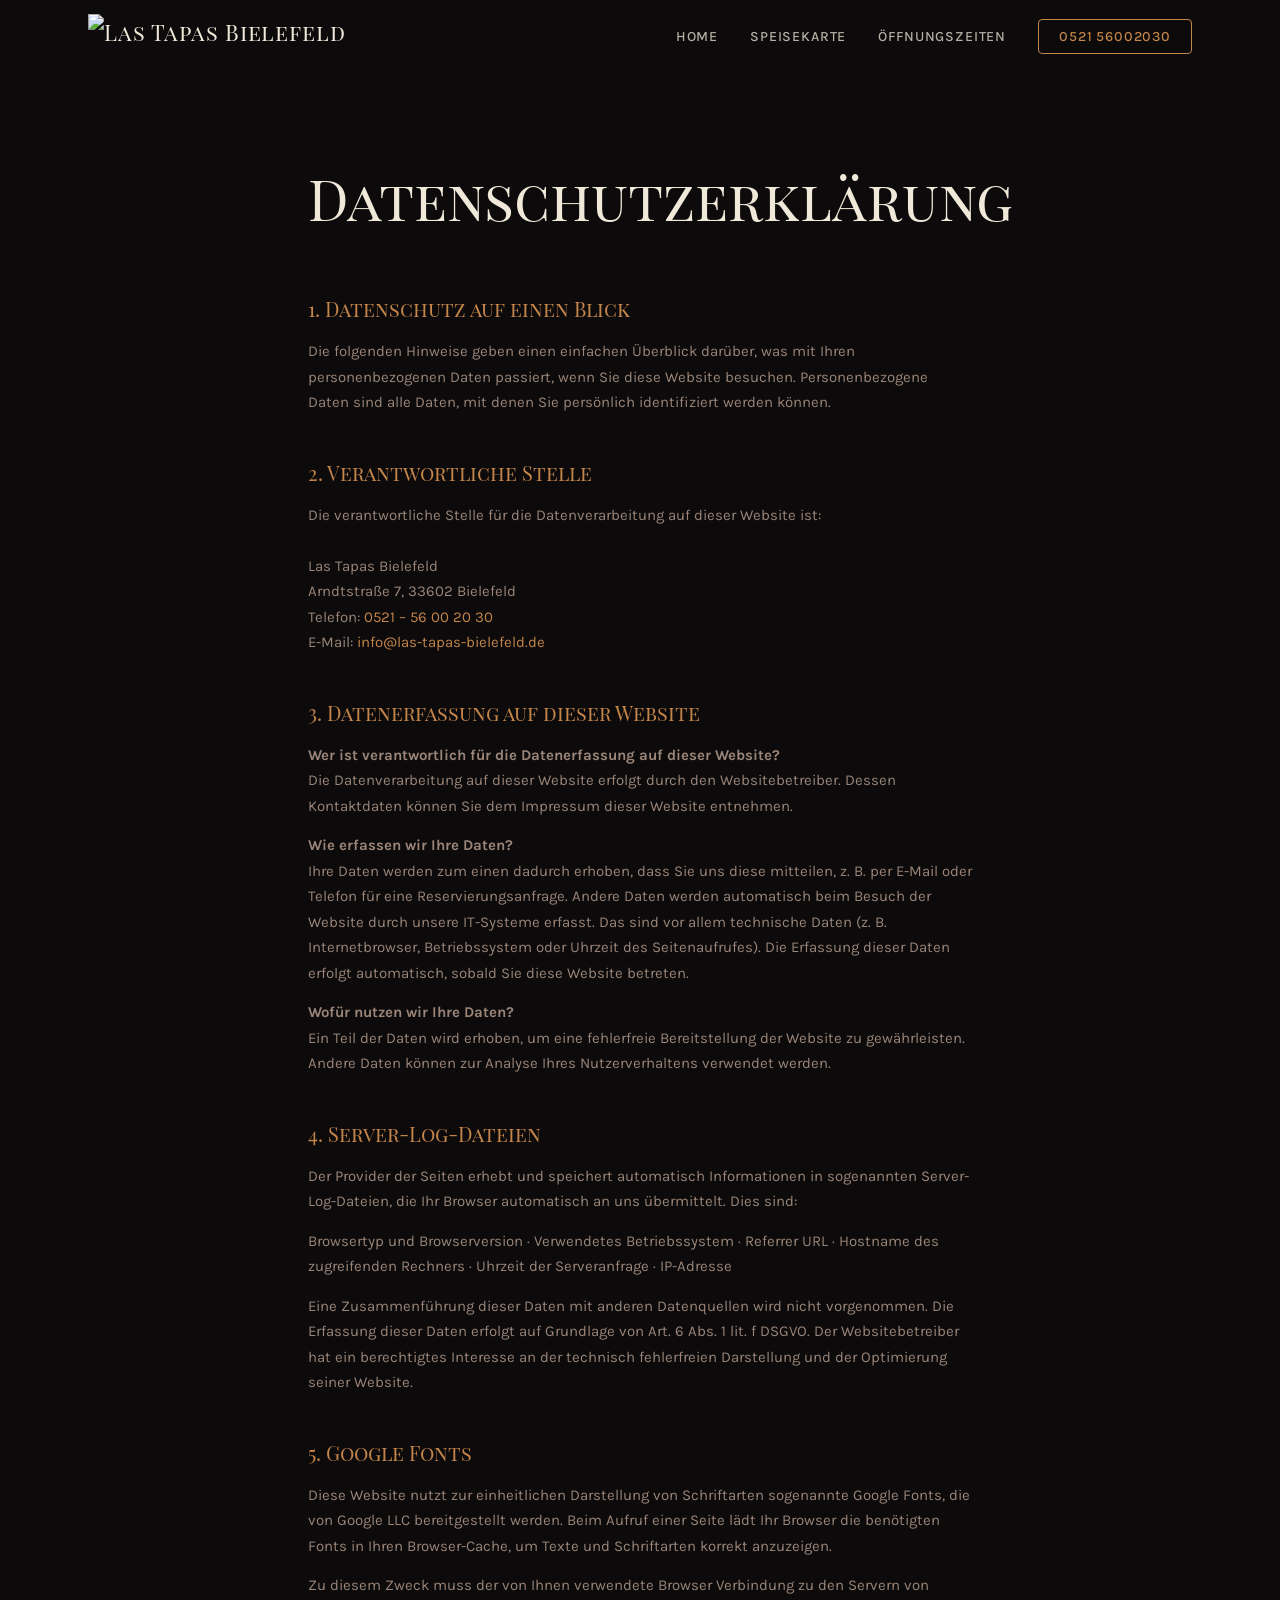
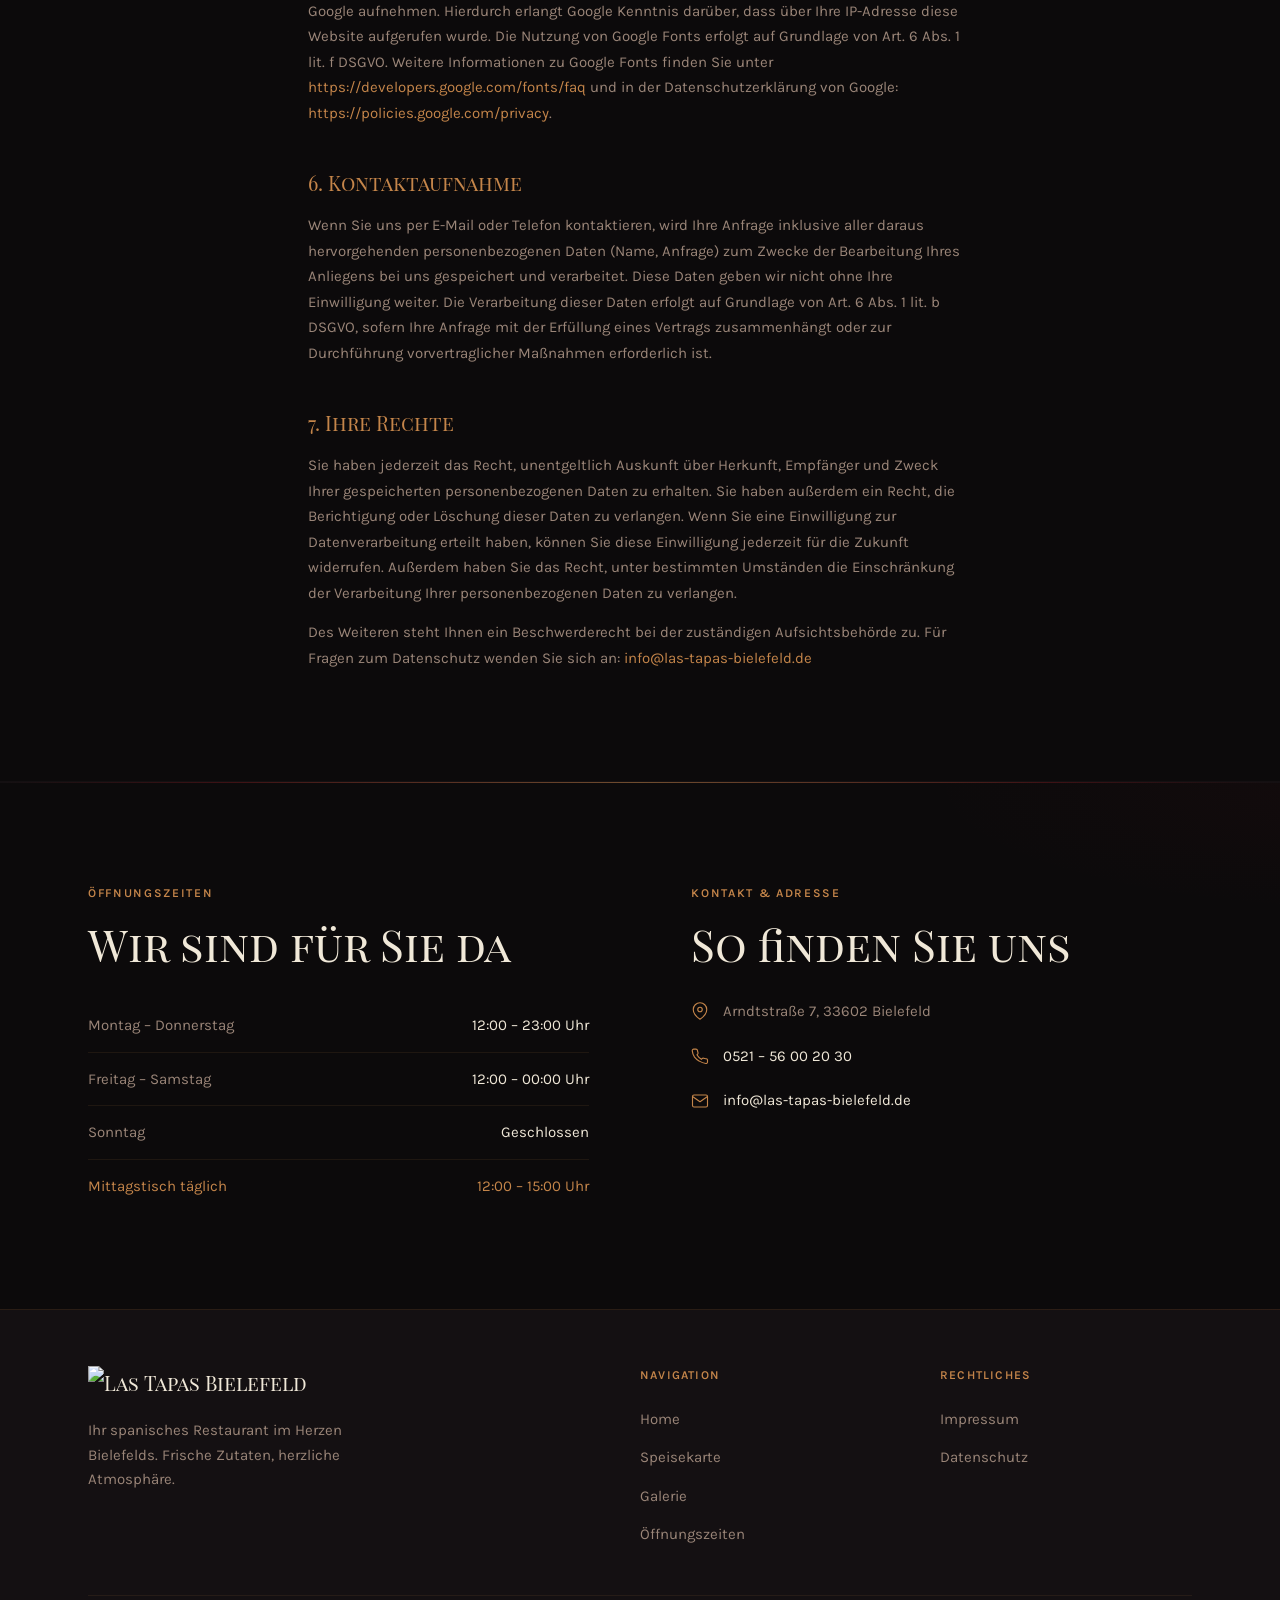
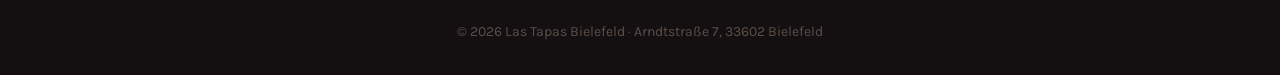
==== datenschutz.html @ 1f71cc69 "Las Tapas" ====
<!DOCTYPE html>
<html lang="de">
<head>
  <meta charset="UTF-8">
  <meta name="viewport" content="width=device-width, initial-scale=1.0">
  <meta name="robots" content="noindex">
  <title>Datenschutzerklärung – Las Tapas Bielefeld</title>
  <link rel="preconnect" href="https://fonts.googleapis.com">
  <link rel="preconnect" href="https://fonts.gstatic.com" crossorigin>
  <link href="https://fonts.googleapis.com/css2?family=Karla:ital,wght@0,300;0,400;0,500;0,600;0,700;1,300;1,400&family=Playfair+Display+SC:wght@400;700&family=Playfair+Display:ital,wght@1,400;1,700&display=swap" rel="stylesheet">
  <link rel="stylesheet" href="css/style.css">
  <style>
    /* ── Spanische Akzente ───────────────────────────────────────────────── */
    .footer { border-top-color: transparent; }
    .footer::before {
      content: '';
      display: block;
      height: 1px;
      background: linear-gradient(
        90deg,
        transparent          0%,
        rgba(170,21,27,.28)  18%,
        rgba(196,133,74,.52) 50%,
        rgba(170,21,27,.28)  82%,
        transparent          100%
      );
    }
    .footer__top {
      background:
        radial-gradient(ellipse 65% 45% at 108% 0%, rgba(170,21,27,.045) 0%, transparent 55%),
        var(--c-bg);
    }
  </style>
</head>
<body>

  <nav class="nav nav--scrolled" id="nav">
    <div class="nav__inner">
      <a href="index.html" class="nav__logo"><img src="Images/las-tapas-bielefeld-logo.png" alt="Las Tapas Bielefeld"></a>
      <button class="nav__toggle" id="navToggle" aria-label="Navigation öffnen" aria-expanded="false">
        <span></span><span></span><span></span>
      </button>
      <ul class="nav__list" id="navList" role="list">
        <li><a href="index.html" class="nav__link">Home</a></li>
        <li><a href="speisekarte.html" class="nav__link">Speisekarte</a></li>
        <li><a href="index.html#oeffnungszeiten" class="nav__link">Öffnungszeiten</a></li>
        <li><a href="tel:052156002030" class="nav__link nav__link--cta">0521 56002030</a></li>
        <li class="nav__reserve"><a href="tel:052156002030" class="nav__reserve-btn">
          <svg width="16" height="16" viewBox="0 0 24 24" fill="none" stroke="currentColor" stroke-width="2" stroke-linecap="round" stroke-linejoin="round" aria-hidden="true"><path d="M22 16.92v3a2 2 0 0 1-2.18 2 19.79 19.79 0 0 1-8.63-3.07A19.5 19.5 0 0 1 4.69 13.5a19.79 19.79 0 0 1-3.07-8.67A2 2 0 0 1 3.6 2.77h3a2 2 0 0 1 2 1.72c.127.96.361 1.903.7 2.81a2 2 0 0 1-.45 2.11L7.91 10.4a16 16 0 0 0 6 6l.92-.92a2 2 0 0 1 2.11-.45c.907.339 1.85.573 2.81.7A2 2 0 0 1 22 16.92z"/></svg>
          Jetzt Tisch reservieren
        </a></li>
      </ul>
    </div>
  </nav>

  <main class="static-page">
    <div class="container" style="max-width:760px">

      <h1 class="static-page__title">Datenschutzerklärung</h1>

      <h2>1. Datenschutz auf einen Blick</h2>
      <p>
        Die folgenden Hinweise geben einen einfachen Überblick darüber, was mit Ihren
        personenbezogenen Daten passiert, wenn Sie diese Website besuchen. Personenbezogene
        Daten sind alle Daten, mit denen Sie persönlich identifiziert werden können.
      </p>

      <h2>2. Verantwortliche Stelle</h2>
      <p>
        Die verantwortliche Stelle für die Datenverarbeitung auf dieser Website ist:<br><br>
        Las Tapas Bielefeld<br>
        Arndtstraße 7, 33602 Bielefeld<br>
        Telefon: <a href="tel:052156002030">0521 – 56 00 20 30</a><br>
        E-Mail: <a href="mailto:info@las-tapas-bielefeld.de">info@las-tapas-bielefeld.de</a>
      </p>

      <h2>3. Datenerfassung auf dieser Website</h2>
      <p>
        <strong>Wer ist verantwortlich für die Datenerfassung auf dieser Website?</strong><br>
        Die Datenverarbeitung auf dieser Website erfolgt durch den Websitebetreiber. Dessen
        Kontaktdaten können Sie dem Impressum dieser Website entnehmen.
      </p>
      <p>
        <strong>Wie erfassen wir Ihre Daten?</strong><br>
        Ihre Daten werden zum einen dadurch erhoben, dass Sie uns diese mitteilen, z. B. per
        E-Mail oder Telefon für eine Reservierungsanfrage. Andere Daten werden automatisch beim
        Besuch der Website durch unsere IT-Systeme erfasst. Das sind vor allem technische Daten
        (z. B. Internetbrowser, Betriebssystem oder Uhrzeit des Seitenaufrufes). Die Erfassung
        dieser Daten erfolgt automatisch, sobald Sie diese Website betreten.
      </p>
      <p>
        <strong>Wofür nutzen wir Ihre Daten?</strong><br>
        Ein Teil der Daten wird erhoben, um eine fehlerfreie Bereitstellung der Website zu
        gewährleisten. Andere Daten können zur Analyse Ihres Nutzerverhaltens verwendet werden.
      </p>

      <h2>4. Server-Log-Dateien</h2>
      <p>
        Der Provider der Seiten erhebt und speichert automatisch Informationen in sogenannten
        Server-Log-Dateien, die Ihr Browser automatisch an uns übermittelt. Dies sind:
      </p>
      <p>
        Browsertyp und Browserversion · Verwendetes Betriebssystem · Referrer URL ·
        Hostname des zugreifenden Rechners · Uhrzeit der Serveranfrage · IP-Adresse
      </p>
      <p>
        Eine Zusammenführung dieser Daten mit anderen Datenquellen wird nicht vorgenommen.
        Die Erfassung dieser Daten erfolgt auf Grundlage von Art. 6 Abs. 1 lit. f DSGVO.
        Der Websitebetreiber hat ein berechtigtes Interesse an der technisch fehlerfreien
        Darstellung und der Optimierung seiner Website.
      </p>

      <h2>5. Google Fonts</h2>
      <p>
        Diese Website nutzt zur einheitlichen Darstellung von Schriftarten sogenannte Google Fonts,
        die von Google LLC bereitgestellt werden. Beim Aufruf einer Seite lädt Ihr Browser die
        benötigten Fonts in Ihren Browser-Cache, um Texte und Schriftarten korrekt anzuzeigen.
      </p>
      <p>
        Zu diesem Zweck muss der von Ihnen verwendete Browser Verbindung zu den Servern von Google
        aufnehmen. Hierdurch erlangt Google Kenntnis darüber, dass über Ihre IP-Adresse diese
        Website aufgerufen wurde. Die Nutzung von Google Fonts erfolgt auf Grundlage von Art. 6
        Abs. 1 lit. f DSGVO. Weitere Informationen zu Google Fonts finden Sie unter
        <a href="https://developers.google.com/fonts/faq" target="_blank" rel="noopener noreferrer">https://developers.google.com/fonts/faq</a>
        und in der Datenschutzerklärung von Google:
        <a href="https://policies.google.com/privacy" target="_blank" rel="noopener noreferrer">https://policies.google.com/privacy</a>.
      </p>

      <h2>6. Kontaktaufnahme</h2>
      <p>
        Wenn Sie uns per E-Mail oder Telefon kontaktieren, wird Ihre Anfrage inklusive aller
        daraus hervorgehenden personenbezogenen Daten (Name, Anfrage) zum Zwecke der Bearbeitung
        Ihres Anliegens bei uns gespeichert und verarbeitet. Diese Daten geben wir nicht ohne Ihre
        Einwilligung weiter. Die Verarbeitung dieser Daten erfolgt auf Grundlage von Art. 6 Abs. 1
        lit. b DSGVO, sofern Ihre Anfrage mit der Erfüllung eines Vertrags zusammenhängt oder zur
        Durchführung vorvertraglicher Maßnahmen erforderlich ist.
      </p>

      <h2>7. Ihre Rechte</h2>
      <p>
        Sie haben jederzeit das Recht, unentgeltlich Auskunft über Herkunft, Empfänger und Zweck
        Ihrer gespeicherten personenbezogenen Daten zu erhalten. Sie haben außerdem ein Recht,
        die Berichtigung oder Löschung dieser Daten zu verlangen. Wenn Sie eine Einwilligung zur
        Datenverarbeitung erteilt haben, können Sie diese Einwilligung jederzeit für die Zukunft
        widerrufen. Außerdem haben Sie das Recht, unter bestimmten Umständen die Einschränkung
        der Verarbeitung Ihrer personenbezogenen Daten zu verlangen.
      </p>
      <p>
        Des Weiteren steht Ihnen ein Beschwerderecht bei der zuständigen Aufsichtsbehörde zu.
        Für Fragen zum Datenschutz wenden Sie sich an:
        <a href="mailto:info@las-tapas-bielefeld.de">info@las-tapas-bielefeld.de</a>
      </p>

    </div>
  </main>

  <footer class="footer">
    <div class="footer__top">
      <div class="container">
        <div class="hours__grid">
          <div class="hours__block">
            <span class="eyebrow">Öffnungszeiten</span>
            <h2 class="section__title">Wir sind für Sie da</h2>
            <table class="hours__table">
              <tbody>
                <tr><td>Montag – Donnerstag</td><td>12:00 – 23:00 Uhr</td></tr>
                <tr><td>Freitag – Samstag</td><td>12:00 – 00:00 Uhr</td></tr>
                <tr><td>Sonntag</td><td>Geschlossen</td></tr>
                <tr class="hours__lunch"><td>Mittagstisch täglich</td><td>12:00 – 15:00 Uhr</td></tr>
              </tbody>
            </table>
          </div>
          <div class="hours__block">
            <span class="eyebrow">Kontakt &amp; Adresse</span>
            <h2 class="section__title">So finden Sie uns</h2>
            <address class="contact">
              <p class="contact__item">
                <svg width="18" height="18" viewBox="0 0 24 24" fill="none" stroke="currentColor" stroke-width="1.5" stroke-linecap="round" stroke-linejoin="round" aria-hidden="true"><path d="M21 10c0 7-9 13-9 13s-9-6-9-13a9 9 0 0 1 18 0z"/><circle cx="12" cy="10" r="3"/></svg>
                Arndtstraße 7, 33602 Bielefeld
              </p>
              <p class="contact__item">
                <svg width="18" height="18" viewBox="0 0 24 24" fill="none" stroke="currentColor" stroke-width="1.5" stroke-linecap="round" stroke-linejoin="round" aria-hidden="true"><path d="M22 16.92v3a2 2 0 0 1-2.18 2 19.79 19.79 0 0 1-8.63-3.07A19.5 19.5 0 0 1 4.69 13.5a19.79 19.79 0 0 1-3.07-8.67A2 2 0 0 1 3.6 2.77h3a2 2 0 0 1 2 1.72c.127.96.361 1.903.7 2.81a2 2 0 0 1-.45 2.11L7.91 10.4a16 16 0 0 0 6 6l.92-.92a2 2 0 0 1 2.11-.45c.907.339 1.85.573 2.81.7A2 2 0 0 1 22 16.92z"/></svg>
                <a href="tel:052156002030">0521 – 56 00 20 30</a>
              </p>
              <p class="contact__item">
                <svg width="18" height="18" viewBox="0 0 24 24" fill="none" stroke="currentColor" stroke-width="1.5" stroke-linecap="round" stroke-linejoin="round" aria-hidden="true"><path d="M4 4h16c1.1 0 2 .9 2 2v12c0 1.1-.9 2-2 2H4c-1.1 0-2-.9-2-2V6c0-1.1.9-2 2-2z"/><polyline points="22,6 12,13 2,6"/></svg>
                <a href="mailto:info@las-tapas-bielefeld.de">info@las-tapas-bielefeld.de</a>
              </p>
            </address>
          </div>
        </div>
      </div>
    </div>
    <div class="footer__main">
      <div class="container">
        <div class="footer__grid">
          <div class="footer__brand">
            <a href="index.html" class="footer__logo"><img src="Images/las-tapas-bielefeld-logo.png" alt="Las Tapas Bielefeld"></a>
            <p>Ihr spanisches Restaurant im Herzen Bielefelds. Frische Zutaten, herzliche Atmosphäre.</p>
          </div>
          <nav class="footer__nav" aria-label="Footer-Navigation">
            <h3>Navigation</h3>
            <ul role="list">
              <li><a href="index.html">Home</a></li>
              <li><a href="speisekarte.html">Speisekarte</a></li>
              <li><a href="galerie.html">Galerie</a></li>
              <li><a href="index.html#oeffnungszeiten">Öffnungszeiten</a></li>
            </ul>
          </nav>
          <nav class="footer__nav" aria-label="Rechtliches">
            <h3>Rechtliches</h3>
            <ul role="list">
              <li><a href="impressum.html">Impressum</a></li>
              <li><a href="datenschutz.html">Datenschutz</a></li>
            </ul>
          </nav>
        </div>
        <div class="footer__bottom">
          <p>&copy; <span id="footer-year">2024</span> Las Tapas Bielefeld &middot; Arndtstraße 7, 33602 Bielefeld</p>
        </div>
      </div>
    </div>
  </footer>

  <div class="mobile-bar" role="navigation" aria-label="Schnellzugriff">
    <a href="tel:052156002030" class="mobile-bar__call">
      <svg width="17" height="17" viewBox="0 0 24 24" fill="none" stroke="currentColor" stroke-width="2" stroke-linecap="round" stroke-linejoin="round" aria-hidden="true"><path d="M22 16.92v3a2 2 0 0 1-2.18 2 19.79 19.79 0 0 1-8.63-3.07A19.5 19.5 0 0 1 4.69 13.5a19.79 19.79 0 0 1-3.07-8.67A2 2 0 0 1 3.6 2.77h3a2 2 0 0 1 2 1.72c.127.96.361 1.903.7 2.81a2 2 0 0 1-.45 2.11L7.91 10.4a16 16 0 0 0 6 6l.92-.92a2 2 0 0 1 2.11-.45c.907.339 1.85.573 2.81.7A2 2 0 0 1 22 16.92z"/></svg>
      Jetzt Tisch reservieren
    </a>
    <button class="mobile-bar__top" id="mobileBackToTop" aria-label="Nach oben scrollen">
      <svg width="18" height="18" viewBox="0 0 24 24" fill="none" stroke="currentColor" stroke-width="1.75" stroke-linecap="round" stroke-linejoin="round" aria-hidden="true"><polyline points="18 15 12 9 6 15"/></svg>
    </button>
  </div>

  <button class="back-to-top" id="backToTop" aria-label="Nach oben scrollen">
    <svg width="18" height="18" viewBox="0 0 24 24" fill="none" stroke="currentColor" stroke-width="1.75" stroke-linecap="round" stroke-linejoin="round" aria-hidden="true"><polyline points="18 15 12 9 6 15"/></svg>
  </button>

  <script src="js/main.js"></script>
</body>
</html>
---- css/style.css ----
@import url('https://fonts.googleapis.com/css2?family=Karla:ital,wght@0,300;0,400;0,500;0,600;0,700;1,300;1,400&family=Playfair+Display+SC:wght@400;700&family=Playfair+Display:ital,wght@1,400;1,700&display=swap');

/* ─── Tokens ─────────────────────────────────────── */
:root {
  --c-bg:          #0C0A0B;
  --c-surface:     #141012;
  --c-card:        #1D1518;
  --c-card-hover:  #231C1E;
  --c-text:        #F0E8D8;
  --c-text-muted:  #9A8578;
  --c-text-faint:  #5C4E47;
  --c-red:         #C41E3A;
  --c-red-hover:   #A8182F;
  --c-gold:        #C4854A;
  --c-gold-light:  #D9A07A;
  --c-border:      rgba(196,133,74,.16);
  --c-border-hover:rgba(196,133,74,.4);

  --font-display: 'Playfair Display SC', serif;
  --font-serif:   'Playfair Display', serif;
  --font-body:    'Karla', sans-serif;

  --nav-h: 72px;
  --max-w: 1200px;
  --radius: 4px;

  --ease: cubic-bezier(.22,1,.36,1);
  --t-fast: 150ms;
  --t-med:  250ms;
  --t-slow: 400ms;
}

/* ─── Reset ─────────────────────────────────────── */
*, *::before, *::after { box-sizing: border-box; margin: 0; padding: 0; }
html { scroll-behavior: smooth; }
body {
  background: var(--c-bg);
  color: var(--c-text);
  font-family: var(--font-body);
  font-size: 1rem;
  line-height: 1.65;
  -webkit-font-smoothing: antialiased;
}
img { display: block; max-width: 100%; }
a { color: inherit; text-decoration: none; }
ul[role="list"] { list-style: none; }
address { font-style: normal; }

/* ─── Utilities ──────────────────────────────────── */
.container {
  width: 100%;
  max-width: var(--max-w);
  margin-inline: auto;
  padding-inline: clamp(1.25rem, 5vw, 3rem);
}

.section { padding-block: clamp(5rem, 10vw, 9rem); }

.section__header {
  text-align: center;
  max-width: 640px;
  margin-inline: auto;
  margin-bottom: clamp(3rem, 6vw, 5rem);
}

.section__title {
  font-family: var(--font-display);
  font-size: clamp(1.75rem, 4vw, 2.75rem);
  font-weight: 400;
  line-height: 1.2;
  color: var(--c-text);
  margin-bottom: 1rem;
}

.section__subtitle {
  color: var(--c-text-muted);
  font-size: 1.0625rem;
  max-width: 520px;
  margin-inline: auto;
}

.eyebrow {
  display: inline-block;
  font-family: var(--font-body);
  font-size: .75rem;
  font-weight: 600;
  letter-spacing: .14em;
  text-transform: uppercase;
  color: var(--c-gold);
  margin-bottom: .875rem;
}

.divider {
  width: 40px;
  height: 1px;
  background: var(--c-gold);
  margin: 1.5rem auto;
  opacity: .5;
}

/* ─── Buttons ─────────────────────────────────────── */
.btn {
  display: inline-flex;
  align-items: center;
  gap: .5rem;
  padding: .75rem 1.75rem;
  font-family: var(--font-body);
  font-size: .9375rem;
  font-weight: 600;
  letter-spacing: .04em;
  border-radius: var(--radius);
  border: 1.5px solid transparent;
  cursor: pointer;
  transition: background var(--t-fast) var(--ease),
              border-color var(--t-fast) var(--ease),
              color var(--t-fast) var(--ease),
              transform var(--t-fast) var(--ease);
  white-space: nowrap;
}
.btn:focus-visible { outline: 2px solid var(--c-gold); outline-offset: 3px; }
.btn:active { transform: scale(.97); }

.btn--primary {
  background: var(--c-red);
  border-color: var(--c-red);
  color: #fff;
}
.btn--primary:hover { background: var(--c-red-hover); border-color: var(--c-red-hover); }

.btn--ghost {
  background: transparent;
  border-color: rgba(240,232,216,.35);
  color: var(--c-text);
}
.btn--ghost:hover { border-color: var(--c-text); background: rgba(240,232,216,.06); }

.btn--outline {
  background: transparent;
  border-color: var(--c-gold);
  color: var(--c-gold);
}
.btn--outline:hover { background: var(--c-gold); color: var(--c-bg); }

.btn--lg { padding: .9375rem 2.25rem; font-size: 1rem; }

/* ─── Navigation ─────────────────────────────────── */
.nav {
  position: fixed;
  top: 0; left: 0; right: 0;
  z-index: 100;
  height: var(--nav-h);
  transition: background var(--t-med) var(--ease),
              backdrop-filter var(--t-med) var(--ease),
              box-shadow var(--t-med) var(--ease),
              transform .35s var(--ease);
}
.nav.nav--scrolled {
  background: rgba(12,10,11,.88);
  backdrop-filter: blur(16px);
  -webkit-backdrop-filter: blur(16px);
  box-shadow: 0 1px 0 rgba(196,133,74,.1);
}
.nav__inner {
  display: flex;
  align-items: center;
  justify-content: space-between;
  height: 100%;
  max-width: var(--max-w);
  margin-inline: auto;
  padding-inline: clamp(1.25rem, 5vw, 3rem);
}
.nav__logo {
  font-family: var(--font-display);
  font-size: 1.375rem;
  font-weight: 400;
  color: var(--c-text);
  letter-spacing: .04em;
  transition: color var(--t-fast) var(--ease);
}
.nav__logo:hover { color: var(--c-gold); }
.nav__logo img { height: 44px; width: auto; display: block; }

.nav__list {
  display: flex;
  align-items: center;
  gap: 2rem;
  list-style: none;
}
.nav__link {
  font-size: .875rem;
  font-weight: 500;
  letter-spacing: .06em;
  color: rgba(240,232,216,.75);
  text-transform: uppercase;
  transition: color var(--t-fast) var(--ease);
}
.nav__link:hover,
.nav__link--active { color: var(--c-text); }

.nav__link--cta {
  padding: .5rem 1.25rem;
  border: 1.5px solid var(--c-gold);
  border-radius: var(--radius);
  color: var(--c-gold);
  text-transform: uppercase;
}
.nav__link--cta:hover { background: var(--c-gold); color: var(--c-bg); }

.nav__reserve { display: none; }

/* Mobile toggle */
.nav__toggle {
  display: none;
  flex-direction: column;
  justify-content: center;
  gap: 5px;
  width: 36px;
  height: 36px;
  background: none;
  border: none;
  cursor: pointer;
  padding: 4px;
}
.nav__toggle span {
  display: block;
  height: 1.5px;
  background: var(--c-text);
  border-radius: 2px;
  transition: transform var(--t-med) var(--ease), opacity var(--t-fast) var(--ease);
  transform-origin: center;
}
.nav__toggle[aria-expanded="true"] span:nth-child(1) { transform: translateY(6.5px) rotate(45deg); }
.nav__toggle[aria-expanded="true"] span:nth-child(2) { opacity: 0; }
.nav__toggle[aria-expanded="true"] span:nth-child(3) { transform: translateY(-6.5px) rotate(-45deg); }

/* ─── Hero ───────────────────────────────────────── */
.hero {
  position: relative;
  min-height: 100dvh;
  display: flex;
  align-items: center;
  justify-content: center;
  overflow: hidden;
  text-align: center;
}

.hero__bg {
  position: absolute;
  inset: 0;
  z-index: 0;
}
.hero__bg img {
  width: 100%; height: 100%;
  object-fit: cover;
  opacity: .18;
  filter: sepia(20%) saturate(70%);
}

/* Candlelight glow — the signature design element */
.hero__glow {
  position: absolute;
  inset: 0;
  z-index: 1;
  background:
    radial-gradient(ellipse 90% 55% at 50% 80%, rgba(196,133,74,.18) 0%, transparent 60%),
    radial-gradient(ellipse 45% 35% at 30% 85%, rgba(196,30,58,.1) 0%, transparent 55%),
    radial-gradient(ellipse 40% 28% at 72% 82%, rgba(196,133,74,.09) 0%, transparent 55%),
    linear-gradient(to bottom, rgba(12,10,11,.5) 0%, rgba(12,10,11,.2) 40%, rgba(12,10,11,.75) 100%);
  pointer-events: none;
}

.hero__content {
  position: relative;
  z-index: 2;
  padding: var(--nav-h) 1.5rem 4rem;
}

.hero__location {
  font-size: .8125rem;
  letter-spacing: .12em;
  text-transform: uppercase;
  color: var(--c-gold);
  margin-bottom: 1.25rem;
}

.hero__title {
  font-family: var(--font-display);
  font-size: clamp(3.5rem, 12vw, 9rem);
  font-weight: 400;
  line-height: .95;
  letter-spacing: .02em;
  color: var(--c-text);
  margin-bottom: 1.25rem;
}

.hero__subtitle {
  font-family: var(--font-serif);
  font-style: italic;
  font-size: clamp(1.1rem, 2.5vw, 1.5rem);
  color: var(--c-text-muted);
  margin-bottom: 2.5rem;
}

.hero__actions {
  display: flex;
  gap: 1rem;
  justify-content: center;
  flex-wrap: wrap;
}

.hero__scroll {
  position: absolute;
  bottom: 2rem;
  left: 50%;
  transform: translateX(-50%);
  z-index: 2;
  color: var(--c-text-muted);
  display: flex;
  flex-direction: column;
  align-items: center;
  gap: .5rem;
  font-size: .75rem;
  letter-spacing: .1em;
  text-transform: uppercase;
  transition: color var(--t-fast) var(--ease);
  animation: scrollBob 2.5s ease-in-out infinite;
}
.hero__scroll:hover { color: var(--c-gold); }

@keyframes scrollBob {
  0%, 100% { transform: translateX(-50%) translateY(0); }
  50%       { transform: translateX(-50%) translateY(6px); }
}

/* ─── About ──────────────────────────────────────── */
.about { background: var(--c-surface); }

.about__grid {
  display: grid;
  grid-template-columns: 1fr 1fr;
  gap: clamp(3rem, 6vw, 6rem);
  align-items: center;
}

.about__text .section__title { text-align: left; margin-bottom: 1.25rem; }
.about__text p {
  color: var(--c-text-muted);
  margin-bottom: 1rem;
  max-width: 480px;
}

.about__image {
  position: relative;
  border-radius: 2px;
  overflow: hidden;
}
.about__image img {
  width: 100%;
  aspect-ratio: 4/3;
  object-fit: cover;
  transition: transform .8s var(--ease);
}
.about__image:hover img { transform: scale(1.03); }
.about__image::after {
  content: '';
  position: absolute;
  inset: 0;
  border: 1px solid var(--c-border);
  border-radius: 2px;
  pointer-events: none;
}

/* ─── Gallery ─────────────────────────────────────── */
.gallery { background: var(--c-bg); }

.gallery__grid {
  display: grid;
  grid-template-columns: repeat(3, 1fr);
  grid-template-rows: auto auto;
  gap: .75rem;
}
.gallery__item {
  overflow: hidden;
  border-radius: 2px;
  position: relative;
  cursor: pointer;
}
.gallery__item img {
  width: 100%;
  height: 100%;
  object-fit: cover;
  min-height: 220px;
  transition: transform .7s var(--ease), filter .4s var(--ease);
}
.gallery__item:hover img { transform: scale(1.05); filter: brightness(1.1); }
.gallery__item--tall { grid-row: span 2; }
.gallery__item--tall img { min-height: 100%; }
.gallery__item--wide { grid-column: span 2; }

.gallery__cta { text-align: center; margin-top: 3rem; }

/* ─── Menu Teaser ────────────────────────────────── */
.menu-teaser { background: var(--c-surface); }

.cards {
  display: grid;
  grid-template-columns: repeat(3, 1fr);
  gap: 1.5rem;
  margin-bottom: 3rem;
}

.card {
  background: var(--c-card);
  border: 1px solid var(--c-border);
  border-radius: var(--radius);
  padding: 2.25rem 2rem;
  transition: background var(--t-med) var(--ease),
              border-color var(--t-med) var(--ease),
              transform var(--t-med) var(--ease);
}
.card:hover {
  background: var(--c-card-hover);
  border-color: var(--c-border-hover);
  transform: translateY(-3px);
}
.card__icon {
  width: 52px; height: 52px;
  display: flex; align-items: center; justify-content: center;
  background: rgba(196,133,74,.1);
  border-radius: 50%;
  margin-bottom: 1.5rem;
  color: var(--c-gold);
}
.card__title {
  font-family: var(--font-display);
  font-size: 1.25rem;
  font-weight: 400;
  margin-bottom: .75rem;
  color: var(--c-text);
}
.card__text { color: var(--c-text-muted); font-size: .9375rem; }

.menu-teaser__cta { text-align: center; }

/* ─── Hours ──────────────────────────────────────── */
.hours { background: var(--c-bg); }

.hours__grid {
  display: grid;
  grid-template-columns: 1fr 1fr;
  gap: clamp(3rem, 8vw, 8rem);
}
.hours__block .section__title { text-align: left; margin-bottom: 1.75rem; }

.hours__table { width: 100%; border-collapse: collapse; }
.hours__table td {
  padding: .875rem 0;
  border-bottom: 1px solid rgba(196,133,74,.1);
  font-size: .9375rem;
  color: var(--c-text-muted);
}
.hours__table td:last-child { text-align: right; color: var(--c-text); }
.hours__table tr:last-child td { border-bottom: none; }
.hours__lunch td { color: var(--c-gold) !important; }

.contact { display: flex; flex-direction: column; gap: 1.25rem; }
.contact__item {
  display: flex;
  align-items: center;
  gap: .875rem;
  color: var(--c-text-muted);
  font-size: .9375rem;
}
.contact__item svg { flex-shrink: 0; color: var(--c-gold); }
.contact__item a { color: var(--c-text); transition: color var(--t-fast); }
.contact__item a:hover { color: var(--c-gold); }

/* ─── Footer ─────────────────────────────────────── */
.footer {
  background: var(--c-surface);
  border-top: 1px solid var(--c-border);
}

/* Öffnungszeiten + Kontakt Block oben im Footer */
.footer__top {
  padding-block: clamp(4rem, 8vw, 6rem);
  border-bottom: 1px solid var(--c-border);
}

/* Hauptbereich: Logo, Nav, Rechtliches */
.footer__main { padding-block: 3.5rem 2rem; }
.footer__grid {
  display: grid;
  grid-template-columns: 2fr 1fr 1fr;
  gap: 3rem;
  margin-bottom: 3rem;
}
.footer__logo {
  font-family: var(--font-display);
  font-size: 1.25rem;
  color: var(--c-text);
  display: block;
  margin-bottom: .875rem;
}
.footer__logo img { height: 38px; width: auto; display: block; }
.footer__brand p { color: var(--c-text-muted); font-size: .9375rem; max-width: 260px; }

.footer__nav h3 {
  font-family: var(--font-body);
  font-size: .75rem;
  font-weight: 600;
  letter-spacing: .1em;
  text-transform: uppercase;
  color: var(--c-gold);
  margin-bottom: 1.25rem;
}
.footer__nav ul { display: flex; flex-direction: column; gap: .75rem; }
.footer__nav a {
  font-size: .9375rem;
  color: var(--c-text-muted);
  transition: color var(--t-fast) var(--ease);
}
.footer__nav a:hover { color: var(--c-text); }

.footer__bottom {
  border-top: 1px solid rgba(196,133,74,.1);
  padding-top: 1.5rem;
  text-align: center;
  color: var(--c-text-faint);
  font-size: .875rem;
}

/* ─── Speisekarte Page ───────────────────────────── */
.menu-hero {
  padding-top: calc(var(--nav-h) + 4rem);
  padding-bottom: 3rem;
  text-align: center;
  background: var(--c-surface);
  border-bottom: 1px solid var(--c-border);
}
.menu-hero__title {
  font-family: var(--font-display);
  font-size: clamp(2.5rem, 7vw, 5rem);
  font-weight: 400;
  color: var(--c-text);
  line-height: 1;
  margin-bottom: .875rem;
}
.menu-hero__sub {
  font-family: var(--font-serif);
  font-style: italic;
  color: var(--c-text-muted);
  font-size: 1.125rem;
}

.menu-page { padding-block: clamp(4rem, 8vw, 7rem); }

.menu-category {
  margin-bottom: 4rem;
}
.menu-category:last-child { margin-bottom: 0; }

.menu-category__header {
  display: flex;
  align-items: baseline;
  gap: 1.25rem;
  margin-bottom: 2rem;
  padding-bottom: 1rem;
  border-bottom: 1px solid var(--c-border);
}
.menu-category__title {
  font-family: var(--font-display);
  font-size: clamp(1.375rem, 3vw, 2rem);
  font-weight: 400;
  color: var(--c-text);
}
.menu-category__sub {
  font-size: .875rem;
  color: var(--c-text-faint);
  font-style: italic;
}

.menu-items {
  display: grid;
  grid-template-columns: repeat(2, 1fr);
  gap: .375rem;
}

.menu-item {
  display: flex;
  justify-content: space-between;
  align-items: baseline;
  gap: 1rem;
  padding: .875rem 1.25rem;
  border-radius: var(--radius);
  transition: background var(--t-fast) var(--ease);
}
.menu-item:hover { background: var(--c-card); }

.menu-item__name { font-size: .9375rem; color: var(--c-text); font-weight: 500; }
.menu-item__desc {
  font-size: .8125rem;
  color: var(--c-text-muted);
  margin-top: .2rem;
}
.menu-item__name-wrap { display: flex; flex-direction: column; }

.menu-note {
  margin-top: 1rem;
  padding: 1rem 1.25rem;
  background: rgba(196,133,74,.07);
  border-left: 2px solid var(--c-gold);
  border-radius: 0 var(--radius) var(--radius) 0;
  font-size: .875rem;
  color: var(--c-text-muted);
}

/* ─── Static Pages (Impressum, Datenschutz) ──────── */
.static-page {
  padding-top: calc(var(--nav-h) + 5rem);
  padding-bottom: 6rem;
}
.static-page__title {
  font-family: var(--font-display);
  font-size: clamp(2rem, 5vw, 3.5rem);
  font-weight: 400;
  margin-bottom: 3rem;
  color: var(--c-text);
}
.static-page h2 {
  font-family: var(--font-display);
  font-size: 1.25rem;
  font-weight: 400;
  color: var(--c-gold);
  margin-top: 2.5rem;
  margin-bottom: .875rem;
}
.static-page p { color: var(--c-text-muted); margin-bottom: .875rem; line-height: 1.7; font-size: .9375rem; }
.static-page a { color: var(--c-gold); }
.static-page a:hover { text-decoration: underline; }

/* ─── Keyframes ──────────────────────────────────── */
@keyframes navSlideDown {
  from { opacity: 0; transform: translateY(-100%); }
  to   { opacity: 1; transform: translateY(0); }
}
@keyframes heroFadeUp {
  from { opacity: 0; transform: translateY(22px); }
  to   { opacity: 1; transform: translateY(0); }
}
@keyframes heroFadeIn {
  from { opacity: 0; }
  to   { opacity: 1; }
}

/* ─── Nav load animation ─────────────────────────── */
.nav {
  animation: navSlideDown .7s cubic-bezier(.22,1,.36,1) .05s both;
}

/* ─── Hero load animations ───────────────────────── */
.hero__location {
  animation: heroFadeUp .8s cubic-bezier(.22,1,.36,1) .35s both;
}
.hero__title {
  animation: heroFadeUp 1.1s cubic-bezier(.22,1,.36,1) .55s both;
}
.hero__subtitle {
  animation: heroFadeUp .9s cubic-bezier(.22,1,.36,1) .85s both;
}
.hero__actions {
  animation: heroFadeUp .8s cubic-bezier(.22,1,.36,1) 1.1s both;
}
.hero__scroll {
  animation: heroFadeIn .8s cubic-bezier(.22,1,.36,1) 1.6s both,
             scrollBob 2.5s ease-in-out 2.4s infinite;
}

/* ─── Scroll Reveal ─────────────────────────────── */
[data-reveal] {
  opacity: 0;
  transform: translateY(16px);
  transition: opacity 1s cubic-bezier(.22,1,.36,1),
              transform 1s cubic-bezier(.22,1,.36,1);
}
[data-reveal].is-visible {
  opacity: 1;
  transform: translateY(0);
}

/* Bilder: sanftes Herauszoomen */
[data-reveal="scale"] {
  opacity: 0;
  transform: scale(1.04);
  transition: opacity 1.2s cubic-bezier(.22,1,.36,1),
              transform 1.2s cubic-bezier(.22,1,.36,1);
}
[data-reveal="scale"].is-visible {
  opacity: 1;
  transform: scale(1);
}

[data-reveal="delay-1"] { transition-delay: .12s; }
[data-reveal="delay-2"] { transition-delay: .24s; }
[data-reveal="delay-3"] { transition-delay: .36s; }
[data-reveal="delay-4"] { transition-delay: .48s; }

@media (prefers-reduced-motion: reduce) {
  [data-reveal], [data-reveal="scale"] {
    opacity: 1; transform: none; transition: none; animation: none;
  }
  .nav, .hero__location, .hero__title, .hero__subtitle,
  .hero__actions, .hero__scroll { animation: none; }
  .hero__scroll { animation: scrollBob 2.5s ease-in-out infinite; }
  * { transition-duration: .01ms !important; }
}

/* ─── Responsive ─────────────────────────────────── */
@media (max-width: 1024px) {
  .gallery__grid { grid-template-columns: repeat(2, 1fr); }
  .gallery__item--wide { grid-column: span 2; }
  .gallery__item--tall { grid-row: auto; }
}

@media (max-width: 768px) {

  /* ── Fullscreen mobile menu ── */
  .nav { z-index: 200; }
  .nav__toggle { display: flex; position: relative; z-index: 250; }

  .nav__list {
    position: fixed;
    inset: 0;
    height: 100dvh;
    z-index: 150;
    background: rgba(12,10,11,.97);
    backdrop-filter: blur(24px);
    -webkit-backdrop-filter: blur(24px);
    flex-direction: column;
    align-items: flex-start;
    justify-content: center;
    padding: 5rem 2.25rem 3rem;
    gap: 0;
    opacity: 0;
    pointer-events: none;
    transition: opacity .35s var(--ease);
    overflow: hidden;
  }
  .nav__list.nav__list--open {
    opacity: 1;
    pointer-events: all;
  }

  /* Items slide in staggered */
  .nav__list li {
    width: 100%;
    opacity: 0;
    transform: translateY(18px);
    transition: opacity .5s var(--ease), transform .5s var(--ease);
  }
  .nav__list--open li:nth-child(1) { opacity: 1; transform: none; transition-delay: .08s; }
  .nav__list--open li:nth-child(2) { opacity: 1; transform: none; transition-delay: .14s; }
  .nav__list--open li:nth-child(3) { opacity: 1; transform: none; transition-delay: .20s; }
  .nav__list--open li:nth-child(4) { opacity: 1; transform: none; transition-delay: .26s; }
  .nav__list--open li:nth-child(5) { opacity: 1; transform: none; transition-delay: .32s; }
  .nav__list--open li:nth-child(6) { opacity: 1; transform: none; transition-delay: .38s; }
  .nav__list--open li:nth-child(7) { opacity: 1; transform: none; transition-delay: .44s; }

  /* Large, readable nav links */
  .nav__link {
    font-family: var(--font-display);
    font-size: clamp(2rem, 9vw, 2.75rem);
    font-weight: 400;
    text-transform: none;
    letter-spacing: .02em;
    padding: .75rem 0;
    display: block;
    border-bottom: 1px solid rgba(240,232,216,.07);
    color: rgba(240,232,216,.75);
  }
  .nav__link:hover,
  .nav__link--active { color: var(--c-text); }

  /* Hide phone number CTA — replaced by reserve button */
  .nav__link--cta { display: none; }

  /* "Jetzt Tisch reservieren" button */
  .nav__reserve { margin-top: 2.5rem; border-bottom: none !important; }
  .nav__reserve-btn {
    display: flex;
    align-items: center;
    justify-content: center;
    gap: .625rem;
    width: 100%;
    padding: 1rem 1.5rem;
    background: rgba(20,16,18,.85);
    border: 1px solid rgba(196,133,74,.3);
    border-radius: var(--radius);
    color: var(--c-text);
    font-family: var(--font-body);
    font-size: 1rem;
    font-weight: 600;
    letter-spacing: .02em;
    backdrop-filter: blur(12px);
    transition: background .2s var(--ease), border-color .2s var(--ease), color .2s var(--ease);
  }
  .nav__reserve-btn:active {
    background: rgba(196,133,74,.12);
    border-color: rgba(196,133,74,.5);
    color: var(--c-gold);
  }

  /* Prevent scroll when menu is open */
  body.nav-open { overflow: hidden; }

  /* ── Other layout adjustments ── */
  .about__grid { grid-template-columns: 1fr; }
  .about__image { order: -1; }
  .about__image img { aspect-ratio: 16/9; }

  .cards { grid-template-columns: 1fr; }

  .hours__grid { grid-template-columns: 1fr; }

  .footer__grid { grid-template-columns: 1fr 1fr; }
  .footer__brand { grid-column: span 2; }

  .menu-items { grid-template-columns: 1fr; }

  .gallery__grid { grid-template-columns: 1fr; }
  .gallery__item--wide { grid-column: span 1; }
}

@media (max-width: 480px) {
  .hero__title { font-size: clamp(3rem, 18vw, 5rem); }
  .hero__actions { flex-wrap: nowrap; gap: .625rem; }
  .hero__actions .btn { flex: 1; justify-content: center; font-size: .875rem; padding: .75rem .625rem; }
  .footer__grid { grid-template-columns: 1fr; }
  .footer__brand { grid-column: auto; }
}

/* ─── Mobile Bottom Bar ──────────────────────────── */
.mobile-bar {
  display: none;
  position: fixed;
  bottom: 0;
  left: 0;
  right: 0;
  z-index: 300;
  align-items: center;
  gap: .625rem;
  padding: .875rem 1rem;
  padding-bottom: calc(.875rem + env(safe-area-inset-bottom));
  background: transparent;
}
.mobile-bar__call {
  flex: 1;
  display: flex;
  align-items: center;
  justify-content: center;
  gap: .5rem;
  padding: 0 1.125rem;
  height: 48px;
  background: rgba(20,16,18,.85);
  border: 1px solid rgba(196,133,74,.25);
  color: var(--c-text);
  font-family: var(--font-body);
  font-size: .9375rem;
  font-weight: 600;
  letter-spacing: .01em;
  border-radius: var(--radius);
  backdrop-filter: blur(12px);
  -webkit-backdrop-filter: blur(12px);
  transition: background .2s var(--ease), border-color .2s var(--ease), color .2s var(--ease);
}
.mobile-bar__call:active {
  background: rgba(196,133,74,.12);
  border-color: rgba(196,133,74,.5);
  color: var(--c-gold);
}
.mobile-bar__top {
  flex-shrink: 0;
  width: 48px;
  height: 48px;
  border-radius: var(--radius);
  background: rgba(20,16,18,.85);
  border: 1px solid rgba(196,133,74,.25);
  color: var(--c-text-muted);
  display: flex;
  align-items: center;
  justify-content: center;
  cursor: pointer;
  backdrop-filter: blur(12px);
  -webkit-backdrop-filter: blur(12px);
  transition: background .2s var(--ease), color .2s var(--ease), border-color .2s var(--ease);
}
.mobile-bar__top:active {
  background: rgba(196,133,74,.12);
  color: var(--c-gold);
  border-color: rgba(196,133,74,.5);
}

@media (max-width: 768px) {
  .mobile-bar { display: flex; }
  .back-to-top { display: none; }
  body { padding-bottom: calc(72px + env(safe-area-inset-bottom)); }
}

/* ─── Back to Top Button ─────────────────────────── */
.back-to-top {
  position: fixed;
  bottom: 2rem;
  right: 2rem;
  z-index: 200;
  width: 48px;
  height: 48px;
  border-radius: 50%;
  background: rgba(20,16,18,.85);
  border: 1px solid var(--c-border);
  color: var(--c-text-muted);
  display: flex;
  align-items: center;
  justify-content: center;
  cursor: pointer;
  backdrop-filter: blur(12px);
  opacity: 0;
  transform: translateY(12px);
  pointer-events: none;
  transition: opacity .35s var(--ease), transform .35s var(--ease),
              background .2s var(--ease), border-color .2s var(--ease), color .2s var(--ease);
}
.back-to-top.is-visible {
  opacity: 1;
  transform: translateY(0);
  pointer-events: all;
}
.back-to-top:hover {
  background: rgba(196,133,74,.12);
  border-color: rgba(196,133,74,.45);
  color: var(--c-gold);
  transform: translateY(-3px);
}
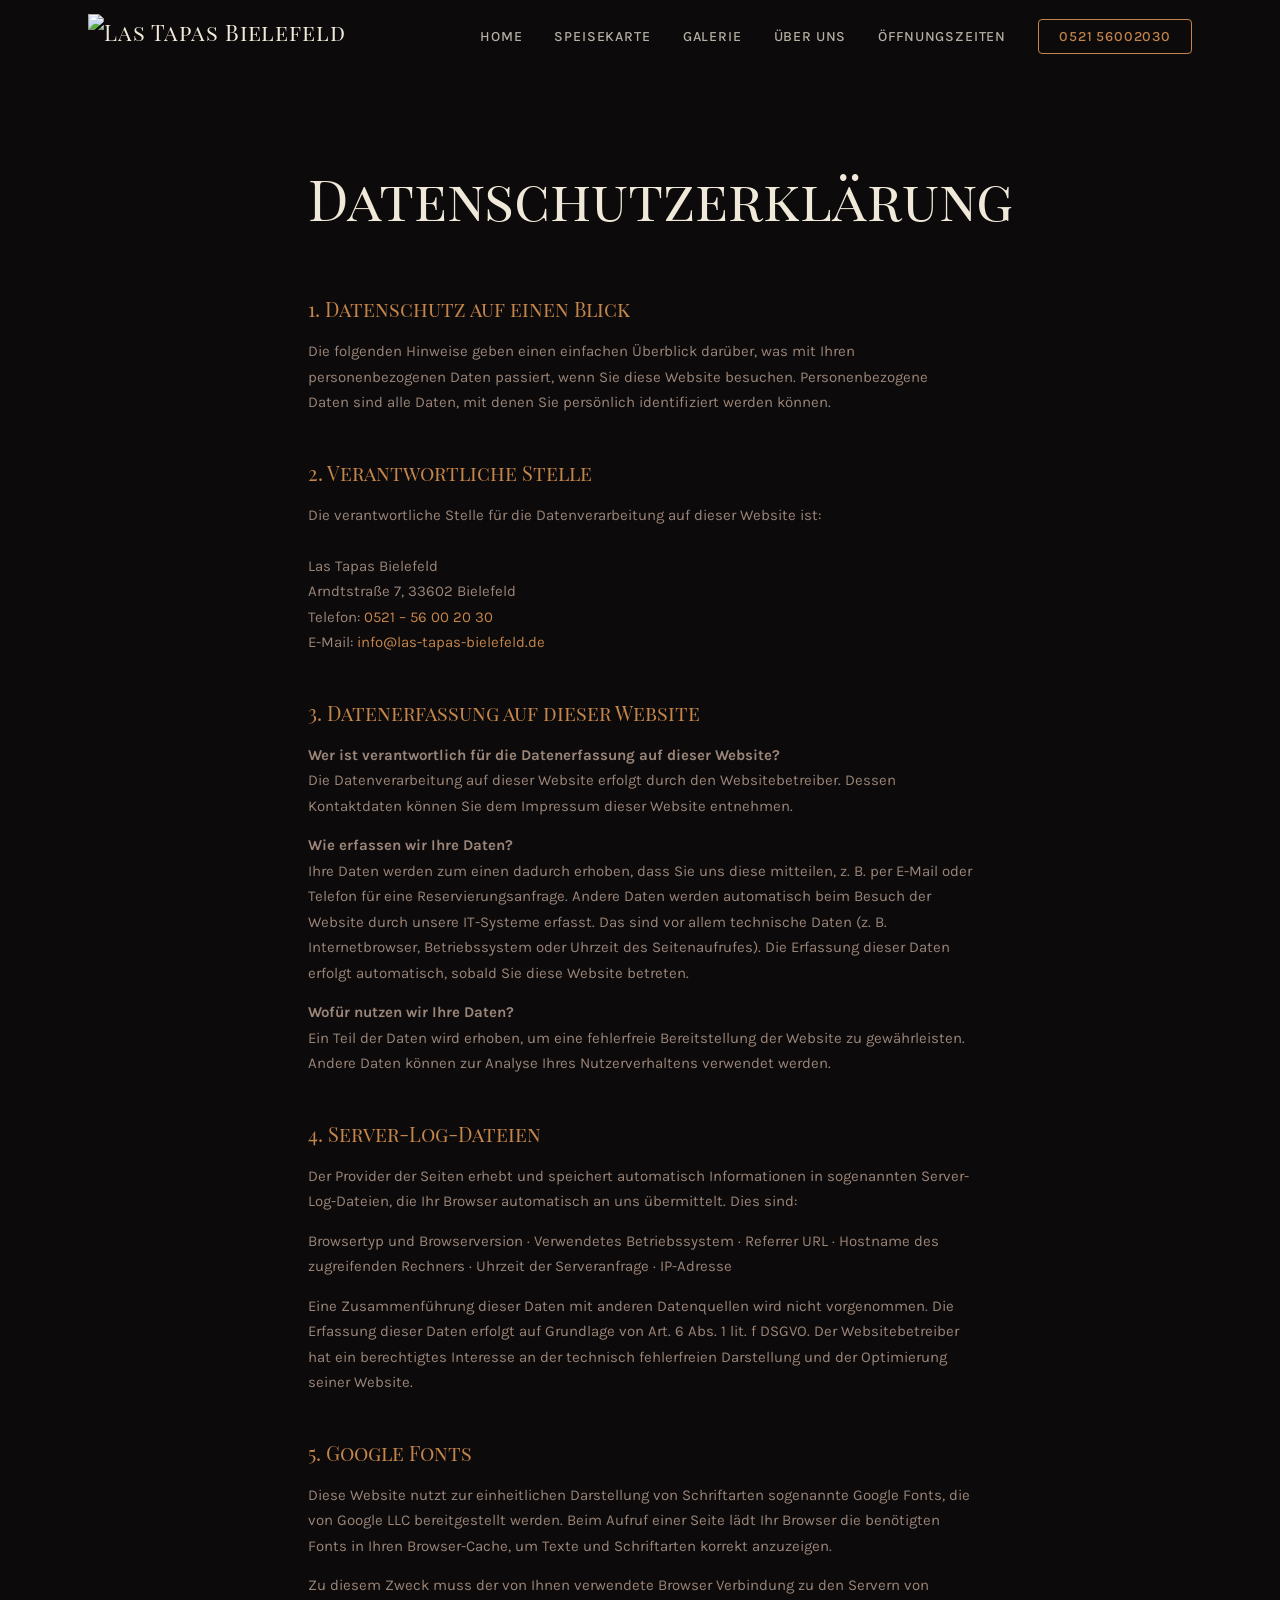
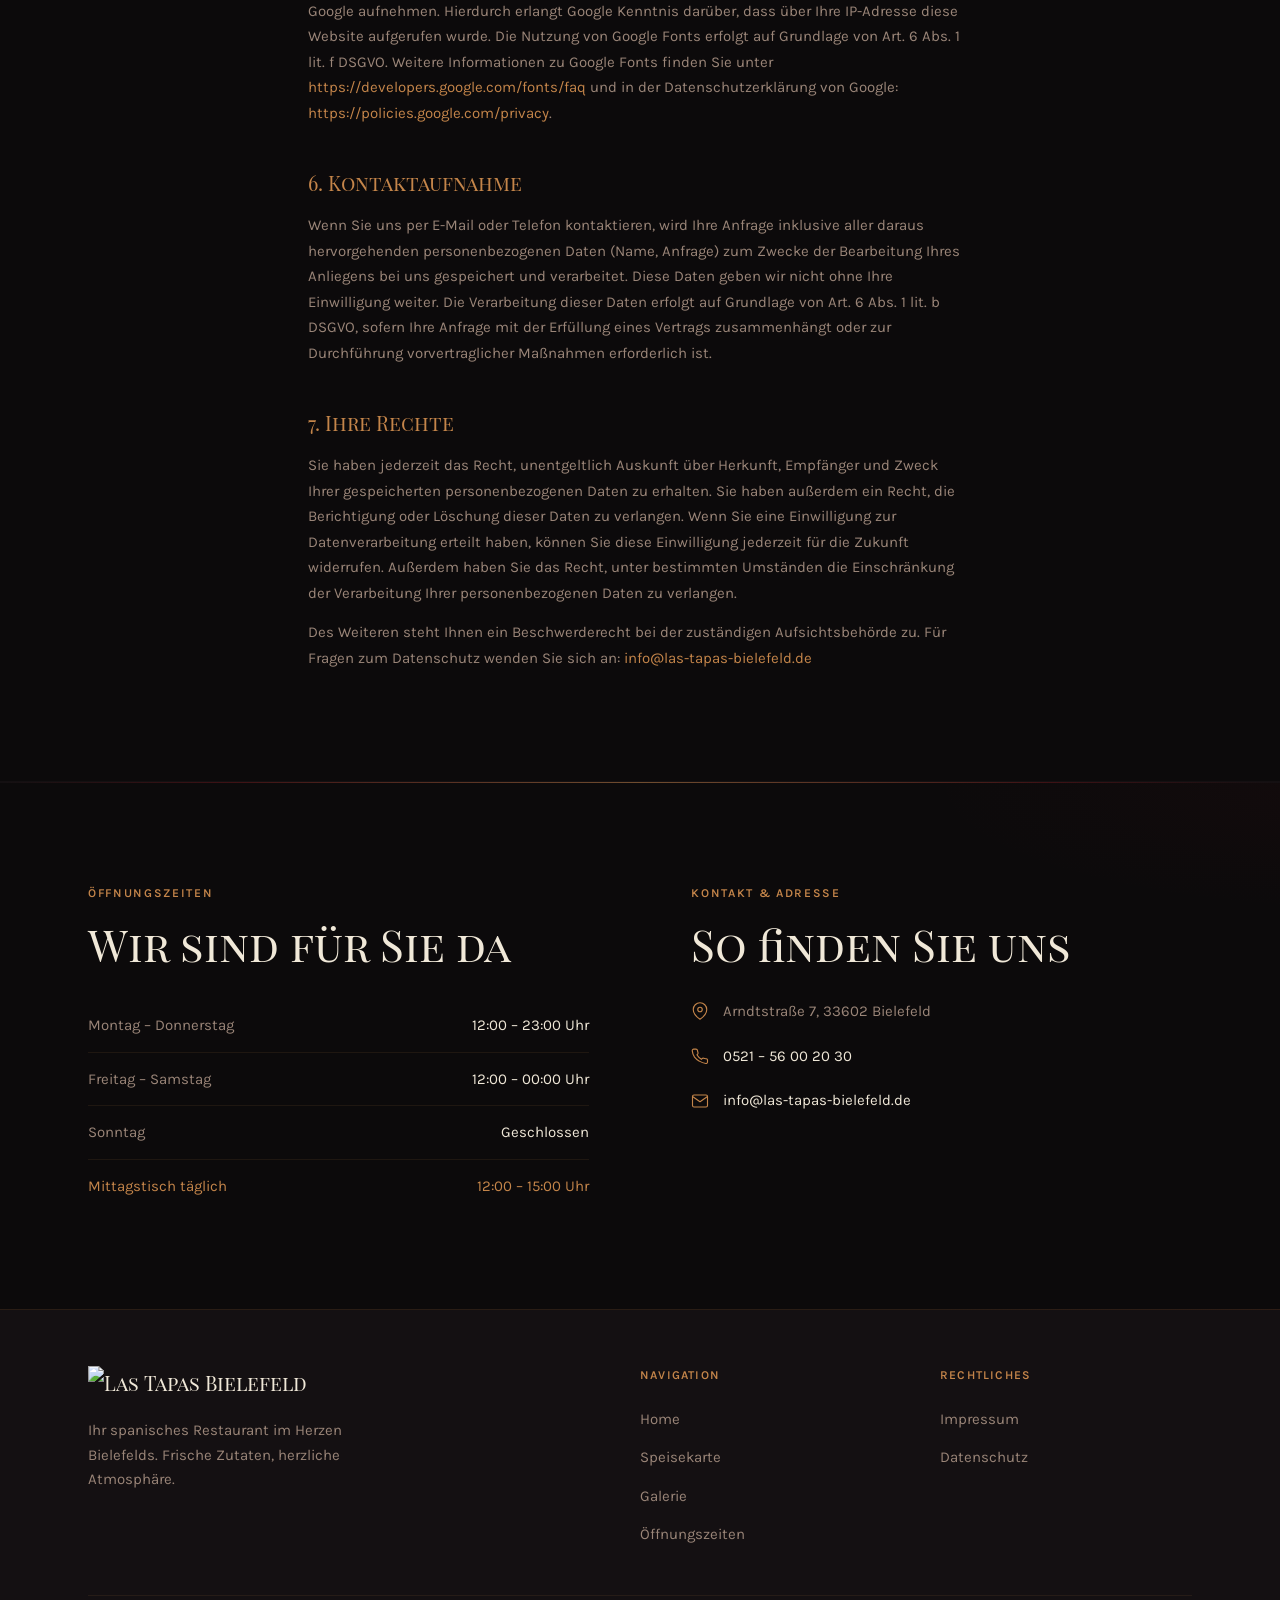
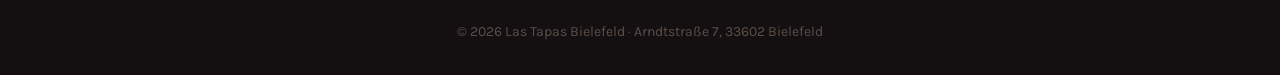
==== commit debb7fe2: "commit" ====
--- a/datenschutz.html
+++ b/datenschutz.html
@@ -43,6 +43,8 @@
       <ul class="nav__list" id="navList" role="list">
         <li><a href="index.html" class="nav__link">Home</a></li>
         <li><a href="speisekarte.html" class="nav__link">Speisekarte</a></li>
+        <li><a href="galerie.html" class="nav__link">Galerie</a></li>
+        <li><a href="index.html#ueber-uns" class="nav__link">Über uns</a></li>
         <li><a href="index.html#oeffnungszeiten" class="nav__link">Öffnungszeiten</a></li>
         <li><a href="tel:052156002030" class="nav__link nav__link--cta">0521 56002030</a></li>
         <li class="nav__reserve"><a href="tel:052156002030" class="nav__reserve-btn">
@@ -223,13 +225,19 @@
   </footer>
 
   <div class="mobile-bar" role="navigation" aria-label="Schnellzugriff">
-    <a href="tel:052156002030" class="mobile-bar__call">
-      <svg width="17" height="17" viewBox="0 0 24 24" fill="none" stroke="currentColor" stroke-width="2" stroke-linecap="round" stroke-linejoin="round" aria-hidden="true"><path d="M22 16.92v3a2 2 0 0 1-2.18 2 19.79 19.79 0 0 1-8.63-3.07A19.5 19.5 0 0 1 4.69 13.5a19.79 19.79 0 0 1-3.07-8.67A2 2 0 0 1 3.6 2.77h3a2 2 0 0 1 2 1.72c.127.96.361 1.903.7 2.81a2 2 0 0 1-.45 2.11L7.91 10.4a16 16 0 0 0 6 6l.92-.92a2 2 0 0 1 2.11-.45c.907.339 1.85.573 2.81.7A2 2 0 0 1 22 16.92z"/></svg>
-      Jetzt Tisch reservieren
-    </a>
-    <button class="mobile-bar__top" id="mobileBackToTop" aria-label="Nach oben scrollen">
-      <svg width="18" height="18" viewBox="0 0 24 24" fill="none" stroke="currentColor" stroke-width="1.75" stroke-linecap="round" stroke-linejoin="round" aria-hidden="true"><polyline points="18 15 12 9 6 15"/></svg>
+    <button class="mobile-bar__menu" id="mobileMenuBtn" aria-label="Menü öffnen">
+      <svg width="20" height="20" viewBox="0 0 24 24" fill="none" stroke="currentColor" stroke-width="2" stroke-linecap="round" stroke-linejoin="round" aria-hidden="true"><line x1="3" y1="6" x2="21" y2="6"/><line x1="3" y1="12" x2="21" y2="12"/><line x1="3" y1="18" x2="21" y2="18"/></svg>
+      Menü
     </button>
+    <div class="mobile-bar__reserve-wrap">
+      <button class="mobile-bar__top" id="mobileBackToTop" aria-label="Nach oben scrollen">
+        <svg width="18" height="18" viewBox="0 0 24 24" fill="none" stroke="currentColor" stroke-width="1.75" stroke-linecap="round" stroke-linejoin="round" aria-hidden="true"><polyline points="18 15 12 9 6 15"/></svg>
+      </button>
+      <a href="tel:052156002030" class="mobile-bar__call">
+        <svg width="17" height="17" viewBox="0 0 24 24" fill="none" stroke="currentColor" stroke-width="2" stroke-linecap="round" stroke-linejoin="round" aria-hidden="true"><path d="M22 16.92v3a2 2 0 0 1-2.18 2 19.79 19.79 0 0 1-8.63-3.07A19.5 19.5 0 0 1 4.69 13.5a19.79 19.79 0 0 1-3.07-8.67A2 2 0 0 1 3.6 2.77h3a2 2 0 0 1 2 1.72c.127.96.361 1.903.7 2.81a2 2 0 0 1-.45 2.11L7.91 10.4a16 16 0 0 0 6 6l.92-.92a2 2 0 0 1 2.11-.45c.907.339 1.85.573 2.81.7A2 2 0 0 1 22 16.92z"/></svg>
+        Reservieren
+      </a>
+    </div>
   </div>
 
   <button class="back-to-top" id="backToTop" aria-label="Nach oben scrollen">
@@ -239,3 +247,4 @@
   <script src="js/main.js"></script>
 </body>
 </html>
+
--- a/css/style.css
+++ b/css/style.css
@@ -717,41 +717,50 @@
 
 /* ─── Responsive ─────────────────────────────────── */
 @media (max-width: 1024px) {
+  /* !important schlägt animation fill-mode: both */
+  .nav--hidden { transform: translateY(-100%) !important; }
+}
+
+@media (max-width: 1024px) {
   .gallery__grid { grid-template-columns: repeat(2, 1fr); }
   .gallery__item--wide { grid-column: span 2; }
   .gallery__item--tall { grid-row: auto; }
 }
 
-@media (max-width: 768px) {
-
-  /* ── Fullscreen mobile menu ── */
+/* ── Hamburger sichtbar auf allen iPhone-Größen (inkl. Querformat) ── */
+@media (max-width: 1024px) {
   .nav { z-index: 200; }
-  .nav__toggle { display: flex; position: relative; z-index: 250; }
-
+  .nav__toggle { display: flex !important; position: relative; z-index: 250; }
+}
+
+/* ── Fullscreen mobile menu ── */
+@media (max-width: 1024px) {
   .nav__list {
     position: fixed;
     inset: 0;
     height: 100dvh;
     z-index: 150;
     background: rgba(12,10,11,.97);
-    backdrop-filter: blur(24px);
-    -webkit-backdrop-filter: blur(24px);
     flex-direction: column;
     align-items: flex-start;
     justify-content: center;
     padding: 5rem 2.25rem 3rem;
     gap: 0;
     opacity: 0;
+    visibility: hidden;
     pointer-events: none;
-    transition: opacity .35s var(--ease);
+    transition: opacity .35s var(--ease), visibility 0s .35s;
     overflow: hidden;
   }
   .nav__list.nav__list--open {
     opacity: 1;
+    visibility: visible;
     pointer-events: all;
+    backdrop-filter: blur(24px);
+    -webkit-backdrop-filter: blur(24px);
+    transition: opacity .35s var(--ease), visibility 0s;
   }
 
-  /* Items slide in staggered */
   .nav__list li {
     width: 100%;
     opacity: 0;
@@ -766,10 +775,9 @@
   .nav__list--open li:nth-child(6) { opacity: 1; transform: none; transition-delay: .38s; }
   .nav__list--open li:nth-child(7) { opacity: 1; transform: none; transition-delay: .44s; }
 
-  /* Large, readable nav links */
   .nav__link {
     font-family: var(--font-display);
-    font-size: clamp(2rem, 9vw, 2.75rem);
+    font-size: clamp(2rem, 6vw, 2.75rem);
     font-weight: 400;
     text-transform: none;
     letter-spacing: .02em;
@@ -781,11 +789,9 @@
   .nav__link:hover,
   .nav__link--active { color: var(--c-text); }
 
-  /* Hide phone number CTA — replaced by reserve button */
   .nav__link--cta { display: none; }
 
-  /* "Jetzt Tisch reservieren" button */
-  .nav__reserve { margin-top: 2.5rem; border-bottom: none !important; }
+  .nav__reserve { display: list-item !important; margin-top: 2.5rem; border-bottom: none !important; }
   .nav__reserve-btn {
     display: flex;
     align-items: center;
@@ -810,25 +816,24 @@
     color: var(--c-gold);
   }
 
-  /* Prevent scroll when menu is open */
   body.nav-open { overflow: hidden; }
-
-  /* ── Other layout adjustments ── */
+}
+
+/* ── Layout adjustments ── */
+@media (max-width: 768px) {
   .about__grid { grid-template-columns: 1fr; }
   .about__image { order: -1; }
   .about__image img { aspect-ratio: 16/9; }
-
   .cards { grid-template-columns: 1fr; }
-
   .hours__grid { grid-template-columns: 1fr; }
-
   .footer__grid { grid-template-columns: 1fr 1fr; }
   .footer__brand { grid-column: span 2; }
-
   .menu-items { grid-template-columns: 1fr; }
-
-  .gallery__grid { grid-template-columns: 1fr; }
+  .gallery__grid { grid-template-columns: repeat(3, 1fr); gap: 3px; }
   .gallery__item--wide { grid-column: span 1; }
+  .gallery__item--tall { grid-row: span 1; }
+  .gallery__item img { aspect-ratio: 1/1; object-fit: cover; }
+  .back-to-top { display: none; }
 }
 
 @media (max-width: 480px) {
@@ -853,13 +858,13 @@
   padding-bottom: calc(.875rem + env(safe-area-inset-bottom));
   background: transparent;
 }
-.mobile-bar__call {
+
+.mobile-bar__menu {
   flex: 1;
   display: flex;
   align-items: center;
   justify-content: center;
   gap: .5rem;
-  padding: 0 1.125rem;
   height: 48px;
   background: rgba(20,16,18,.85);
   border: 1px solid rgba(196,133,74,.25);
@@ -872,14 +877,23 @@
   backdrop-filter: blur(12px);
   -webkit-backdrop-filter: blur(12px);
   transition: background .2s var(--ease), border-color .2s var(--ease), color .2s var(--ease);
-}
-.mobile-bar__call:active {
+  cursor: pointer;
+}
+.mobile-bar__menu:active {
   background: rgba(196,133,74,.12);
   border-color: rgba(196,133,74,.5);
   color: var(--c-gold);
 }
+
+.mobile-bar__reserve-wrap {
+  position: relative;
+  flex: 1;
+}
+
 .mobile-bar__top {
-  flex-shrink: 0;
+  position: absolute;
+  top: -56px;
+  right: 0;
   width: 48px;
   height: 48px;
   border-radius: var(--radius);
@@ -900,9 +914,35 @@
   border-color: rgba(196,133,74,.5);
 }
 
+.mobile-bar__call {
+  display: flex;
+  align-items: center;
+  justify-content: center;
+  gap: .5rem;
+  padding: 0 1.125rem;
+  height: 48px;
+  width: 100%;
+  background: rgba(20,16,18,.85);
+  border: 1px solid rgba(196,133,74,.25);
+  color: var(--c-text);
+  font-family: var(--font-body);
+  font-size: .9375rem;
+  font-weight: 600;
+  letter-spacing: .01em;
+  border-radius: var(--radius);
+  backdrop-filter: blur(12px);
+  -webkit-backdrop-filter: blur(12px);
+  transition: background .2s var(--ease), border-color .2s var(--ease), color .2s var(--ease);
+  white-space: nowrap;
+}
+.mobile-bar__call:active {
+  background: rgba(196,133,74,.12);
+  border-color: rgba(196,133,74,.5);
+  color: var(--c-gold);
+}
+
 @media (max-width: 768px) {
   .mobile-bar { display: flex; }
-  .back-to-top { display: none; }
   body { padding-bottom: calc(72px + env(safe-area-inset-bottom)); }
 }
 
@@ -940,3 +980,7 @@
   color: var(--c-gold);
   transform: translateY(-3px);
 }
+
+@media (max-width: 768px) {
+  .back-to-top { display: none; }
+}
